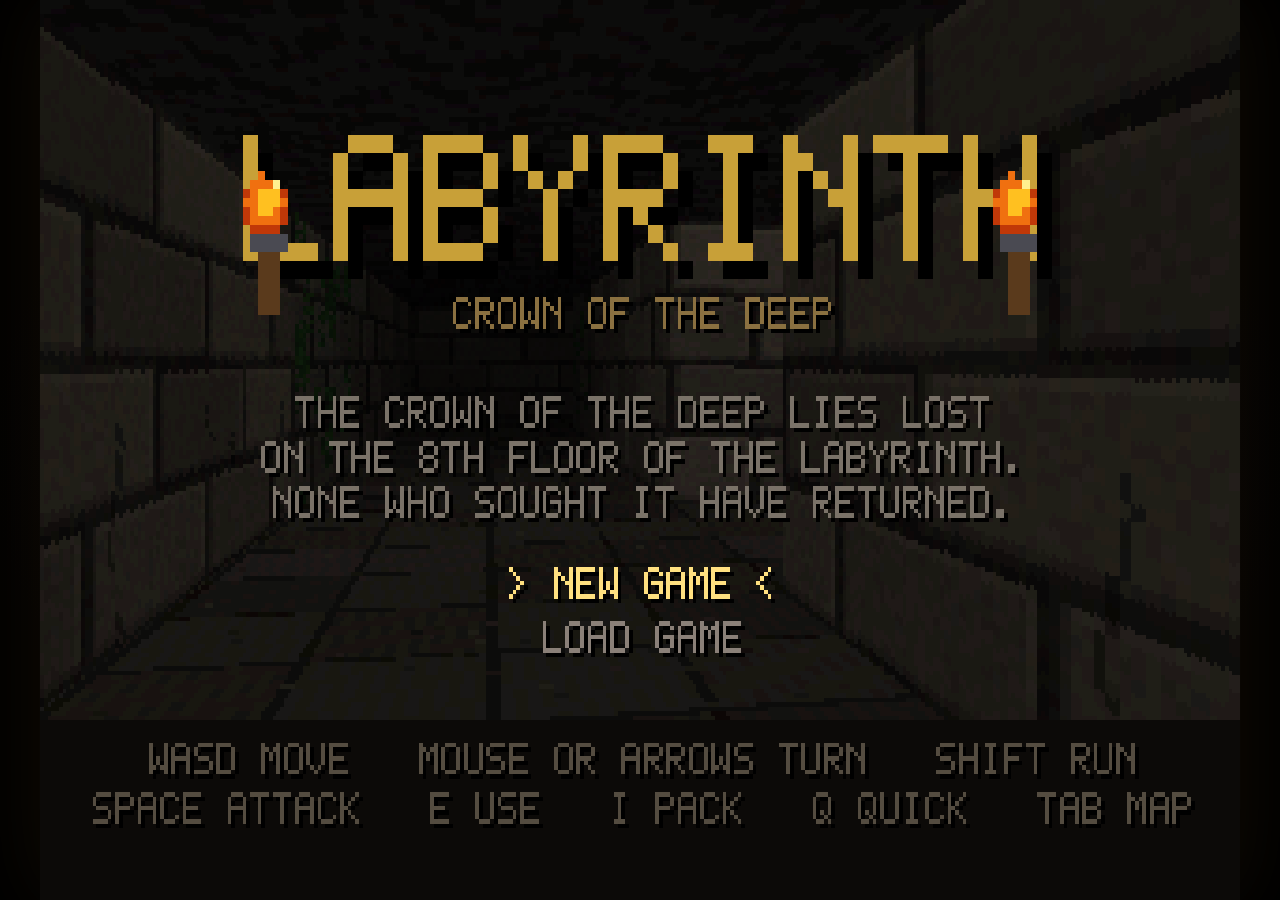
==== index.html @ 781201e9 "feat: shop windows, 10-slot pack, and ranged weapons Adds a gold economy with somewhere to spend it." ====
<!DOCTYPE html>
<html lang="en">
<head>
<meta charset="utf-8">
<title>LABYRINTH — Crown of the Deep</title>
<meta name="viewport" content="width=device-width, initial-scale=1">
<link rel="stylesheet" href="style.css">
</head>
<body>
<div id="frame">
  <canvas id="screen" width="320" height="200"></canvas>
</div>
<!-- engine: no game knowledge -->
<script src="js/engine/util.js"></script>
<script src="js/engine/font.js"></script>
<script src="js/engine/synth.js"></script>
<script src="js/engine/grid.js"></script>
<script src="js/engine/raycaster.js"></script>
<script src="js/engine/input.js"></script>
<!-- game: content, rules, UI -->
<script src="js/game/tiles.js"></script>
<script src="js/game/config.js"></script>
<script src="js/game/items.js"></script>
<script src="js/game/shops.js"></script>
<script src="js/game/textures.js"></script>
<script src="js/game/sprites.js"></script>
<script src="js/game/sfx.js"></script>
<script src="js/game/dungeon.js"></script>
<script src="js/game/save.js"></script>
<script src="js/game/projectiles.js"></script>
<script src="js/game/actors.js"></script>
<script src="js/game/ui.js"></script>
<script src="js/game/menus.js"></script>
<script src="js/game/main.js"></script>
</body>
</html>
---- style.css ----
html, body {
  margin: 0;
  padding: 0;
  background: #000;
  height: 100%;
  overflow: hidden;
  cursor: crosshair;
}
#frame {
  position: fixed;
  inset: 0;
  display: flex;
  align-items: center;
  justify-content: center;
  background: radial-gradient(ellipse at center, #0a0a0f 0%, #000 80%);
}
#screen {
  image-rendering: pixelated;
  image-rendering: crisp-edges;
  /* JS sets width/height to fit window at 4:3 (mode 13h pixel aspect) */
  box-shadow: 0 0 80px rgba(180, 120, 40, 0.10);
}
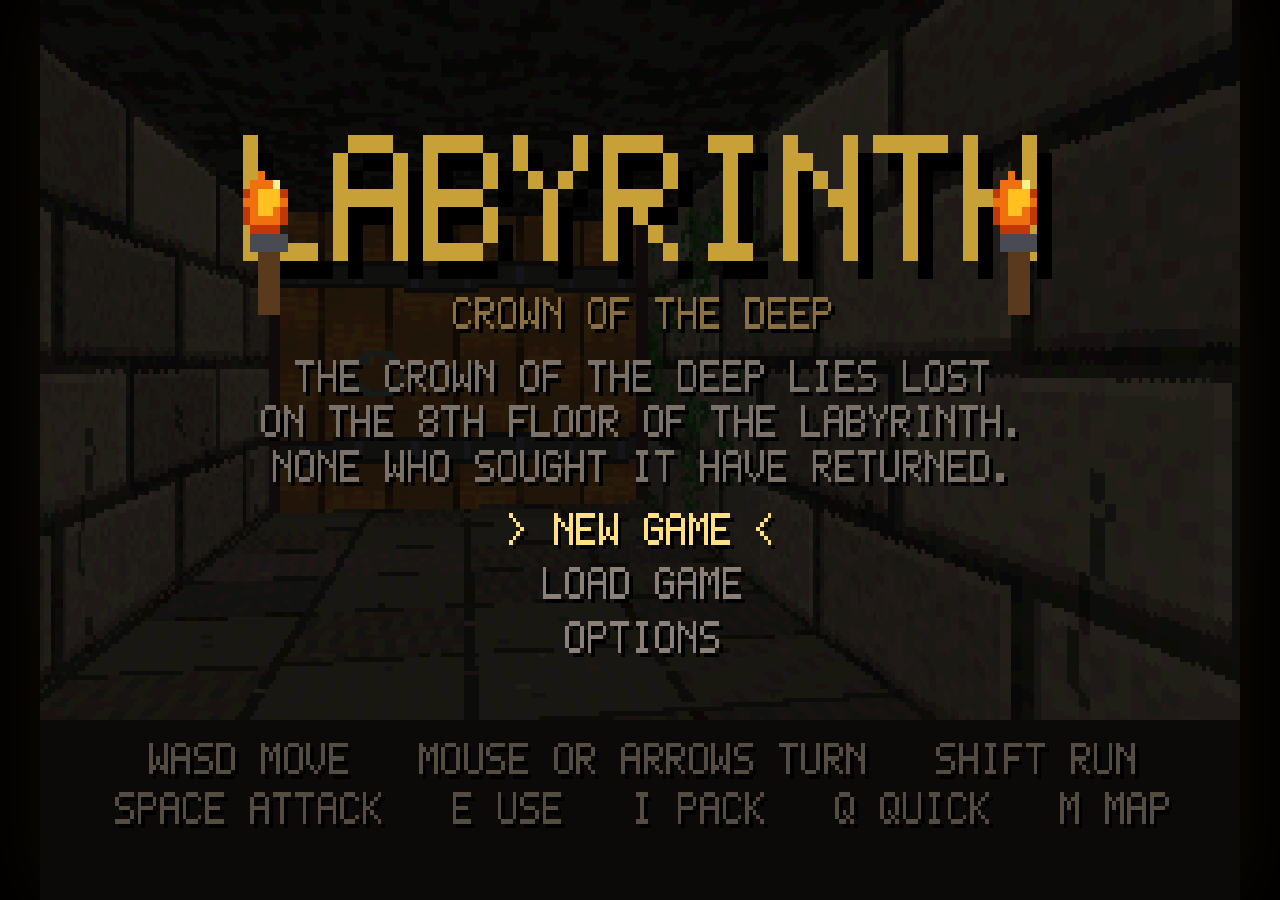
==== commit 0ec0d954: "feat: an above-ground world at level 0 Closes #5.  Every run now opens on the surface at Kingshore: " ====
--- a/index.html
+++ b/index.html
@@ -26,6 +26,8 @@
 <script src="js/game/sprites.js"></script>
 <script src="js/game/sfx.js"></script>
 <script src="js/game/dungeon.js"></script>
+<script src="js/game/overworld.js"></script>
+<script src="js/game/daynight.js"></script>
 <script src="js/game/save.js"></script>
 <script src="js/game/projectiles.js"></script>
 <script src="js/game/actors.js"></script>
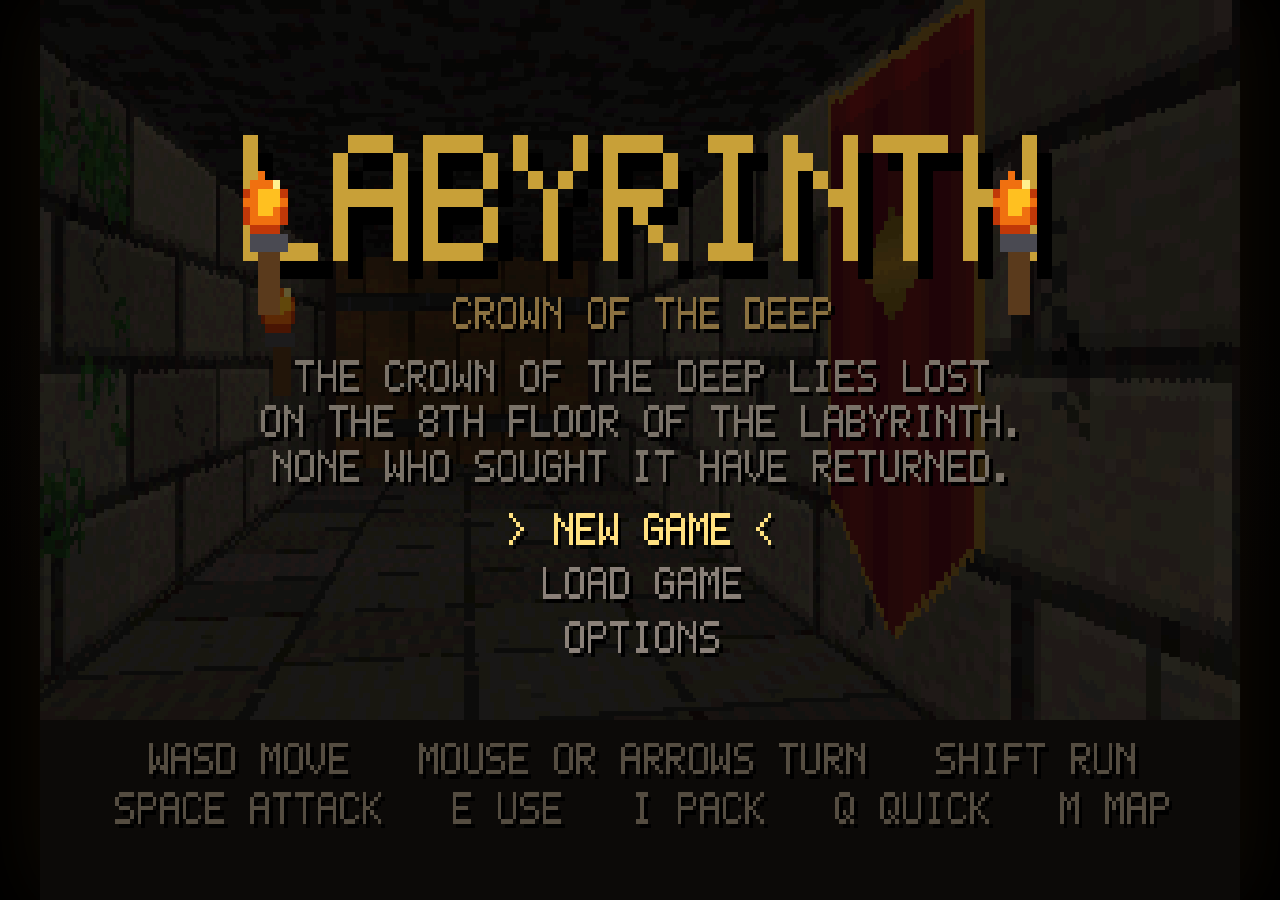
==== commit cad05348: "feat: quests, a journal, and the king who sets you going Closes #6.  A run now opens under a royal s" ====
--- a/index.html
+++ b/index.html
@@ -28,6 +28,7 @@
 <script src="js/game/dungeon.js"></script>
 <script src="js/game/overworld.js"></script>
 <script src="js/game/daynight.js"></script>
+<script src="js/game/quests.js"></script>
 <script src="js/game/save.js"></script>
 <script src="js/game/projectiles.js"></script>
 <script src="js/game/actors.js"></script>
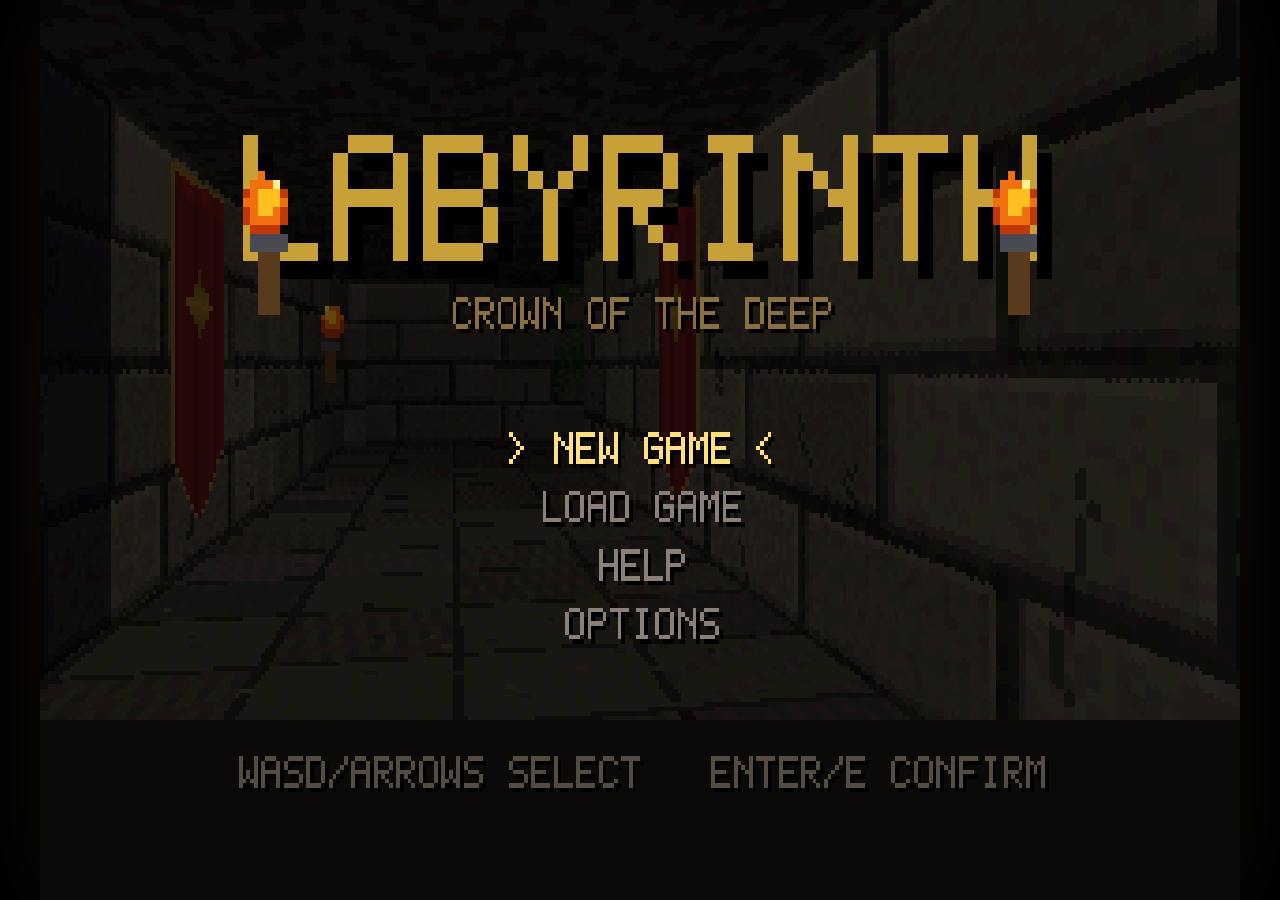
==== commit 92ef1031: "feat: gamepad-style multi-touch controls for phones and tablets Coarse-pointer devices grow a touch " ====
--- a/index.html
+++ b/index.html
@@ -35,5 +35,6 @@
 <script src="js/game/ui.js"></script>
 <script src="js/game/menus.js"></script>
 <script src="js/game/main.js"></script>
+<script src="js/game/touch.js"></script>
 </body>
 </html>
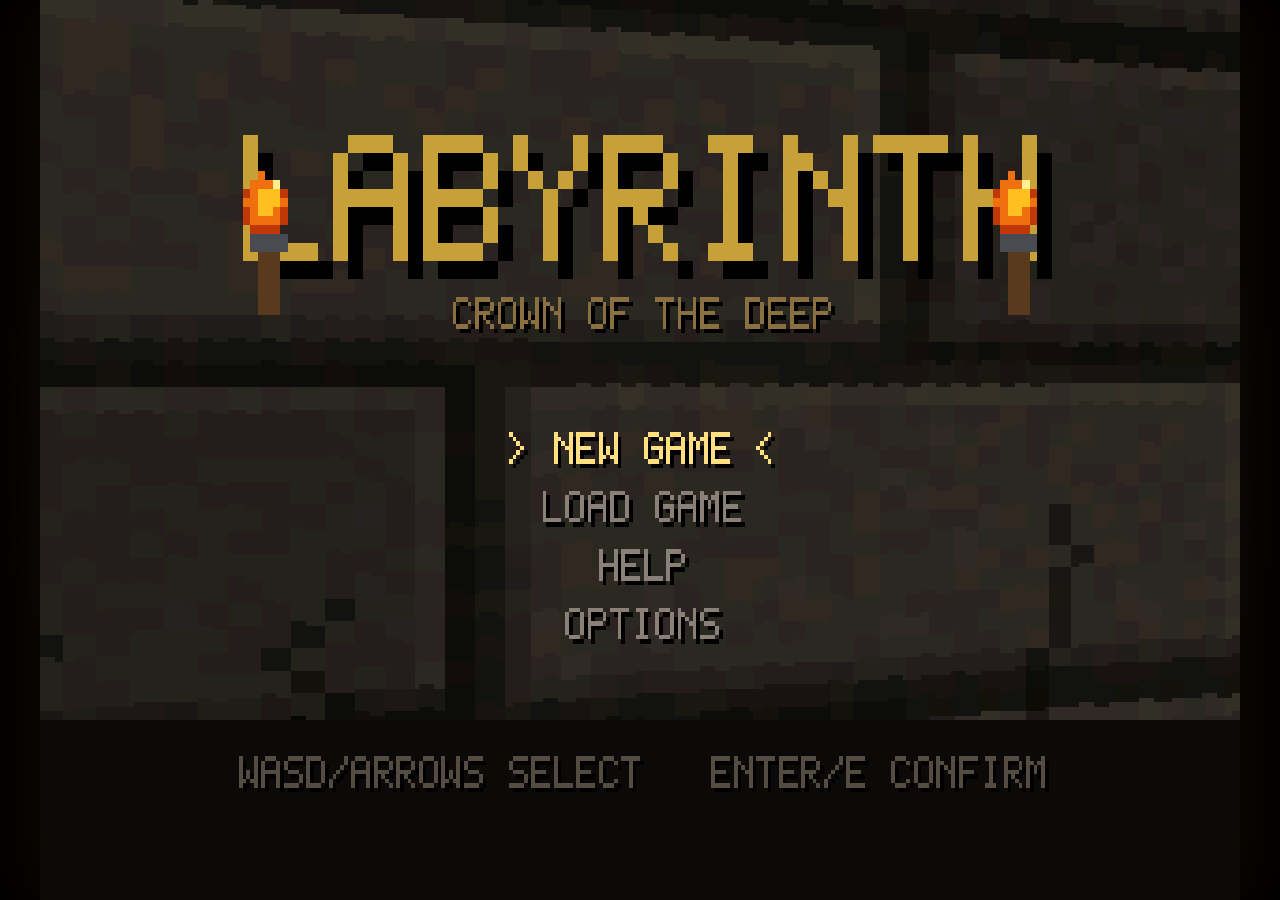
==== commit b5d4c5fb: "feat: install to the home screen and play offline Closes #25.  A manifest, a service worker and a se" ====
--- a/index.html
+++ b/index.html
@@ -3,7 +3,20 @@
 <head>
 <meta charset="utf-8">
 <title>LABYRINTH — Crown of the Deep</title>
-<meta name="viewport" content="width=device-width, initial-scale=1">
+<!-- user-scalable=no: pinch-zoom on a pad is a misfire, never an intent.
+     viewport-fit=cover puts the game under the notch and lets touch.js read
+     the safe-area insets back out. -->
+<meta name="viewport" content="width=device-width, initial-scale=1, maximum-scale=1, user-scalable=no, viewport-fit=cover">
+<meta name="theme-color" content="#0c0906">
+<meta name="description" content="An old-school first-person dungeon crawler in the style of early-90s DOS games.">
+<link rel="manifest" href="manifest.webmanifest">
+<link rel="icon" href="icons/icon-192.png" sizes="192x192" type="image/png">
+<!-- iOS ignores the manifest: these are how it installs to the home screen -->
+<meta name="apple-mobile-web-app-capable" content="yes">
+<meta name="mobile-web-app-capable" content="yes">
+<meta name="apple-mobile-web-app-status-bar-style" content="black-translucent">
+<meta name="apple-mobile-web-app-title" content="Labyrinth">
+<link rel="apple-touch-icon" href="icons/apple-touch-icon.png">
 <link rel="stylesheet" href="style.css">
 </head>
 <body>
@@ -36,5 +49,14 @@
 <script src="js/game/menus.js"></script>
 <script src="js/game/main.js"></script>
 <script src="js/game/touch.js"></script>
+<script>
+// installable and playable offline. Registered last and guarded, so a browser
+// without service workers -- or a file:// open -- just runs the game as before.
+if ('serviceWorker' in navigator && location.protocol.startsWith('http')) {
+  window.addEventListener('load', () => {
+    navigator.serviceWorker.register('sw.js').catch(() => {});
+  });
+}
+</script>
 </body>
 </html>
--- a/style.css
+++ b/style.css
@@ -5,6 +5,8 @@
   height: 100%;
   overflow: hidden;
   cursor: crosshair;
+  /* a pull-to-refresh mid-corridor would end a run; there is nothing to scroll */
+  overscroll-behavior: none;
 }
 #frame {
   position: fixed;
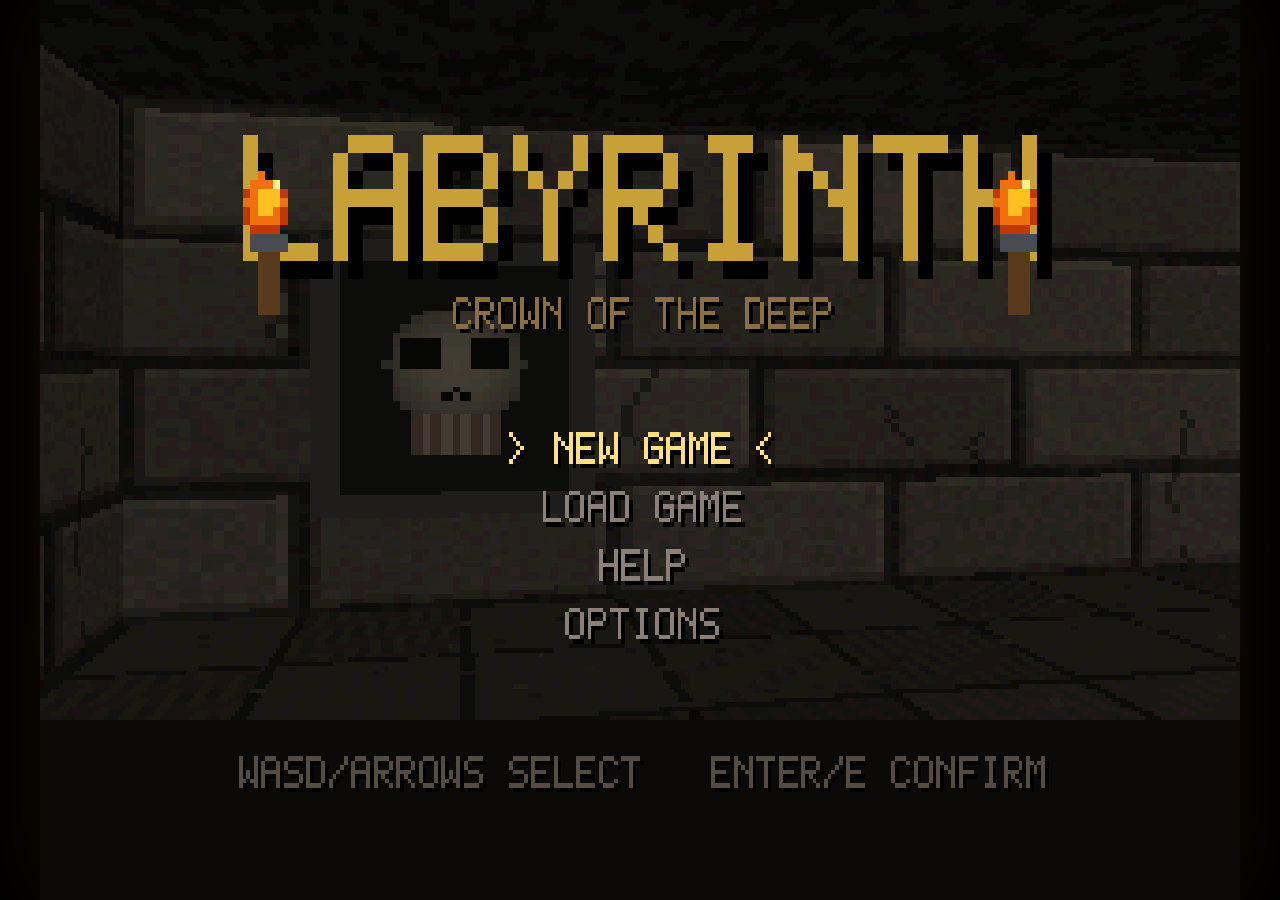
==== commit f66014ce: "feat: stacks of slabs per cell, in place of one wall per tile The renderer was a textbook Wolf3D cas" ====
--- a/index.html
+++ b/index.html
@@ -32,6 +32,7 @@
 <script src="js/engine/input.js"></script>
 <!-- game: content, rules, UI -->
 <script src="js/game/tiles.js"></script>
+<script src="js/game/slabs.js"></script>
 <script src="js/game/config.js"></script>
 <script src="js/game/items.js"></script>
 <script src="js/game/shops.js"></script>
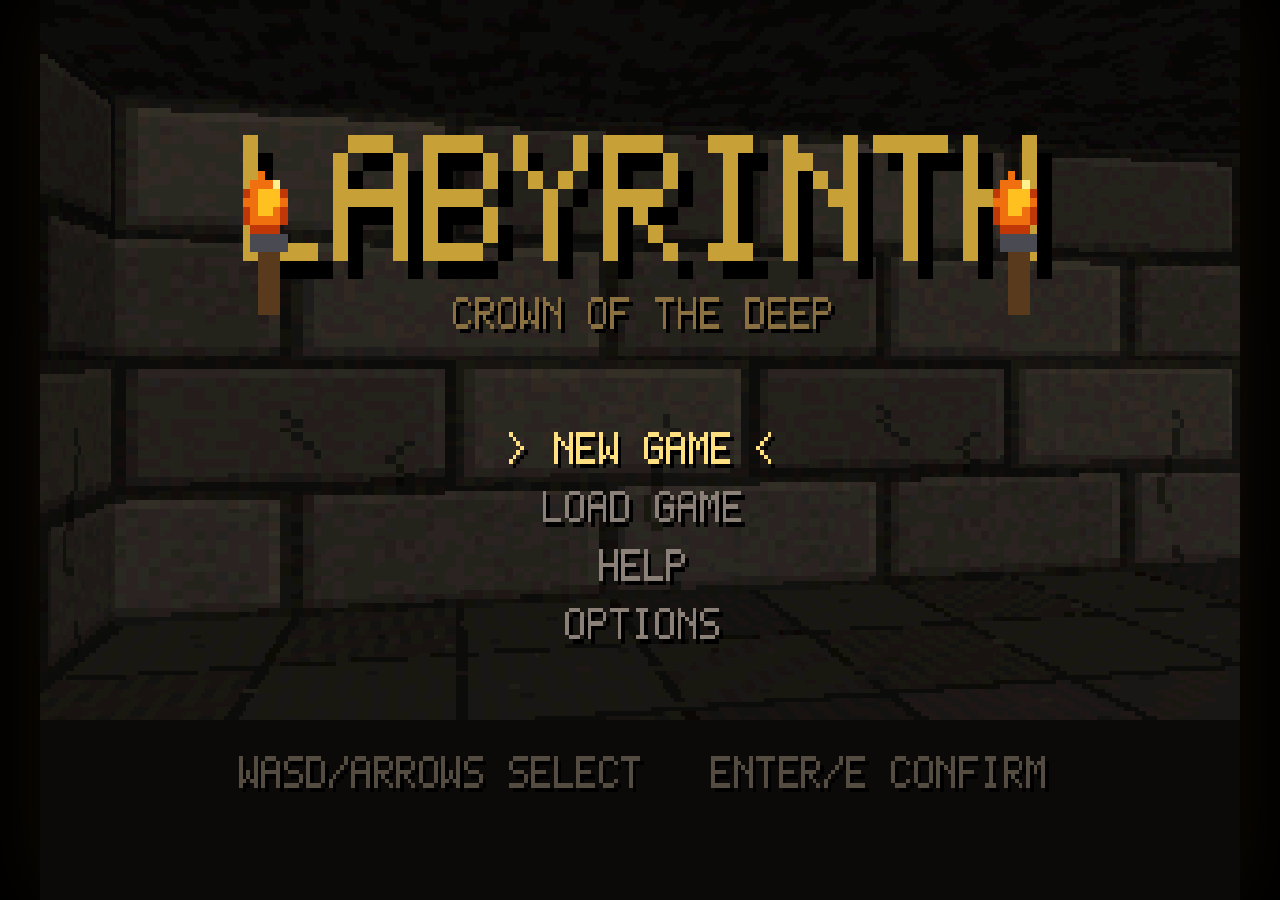
==== commit 96bcb3c7: "feat: height for everything that walks, and a way to dev against the worker Bodies have a z now. The" ====
--- a/index.html
+++ b/index.html
@@ -54,9 +54,18 @@
 // installable and playable offline. Registered last and guarded, so a browser
 // without service workers -- or a file:// open -- just runs the game as before.
 if ('serviceWorker' in navigator && location.protocol.startsWith('http')) {
-  window.addEventListener('load', () => {
-    navigator.serviceWorker.register('sw.js').catch(() => {});
-  });
+  // ?nosw=1 takes the worker out of the way and clears what it cached. The
+  // shell is cached hard, which is right for a game you install and wrong for
+  // one you are editing: without this a code change can stay invisible
+  // through any number of reloads.
+  if (/[?&]nosw=1/.test(location.search)) {
+    navigator.serviceWorker.getRegistrations().then(rs => rs.forEach(r => r.unregister()));
+    if (window.caches) caches.keys().then(ks => ks.forEach(k => caches.delete(k)));
+  } else {
+    window.addEventListener('load', () => {
+      navigator.serviceWorker.register('sw.js').catch(() => {});
+    });
+  }
 }
 </script>
 </body>
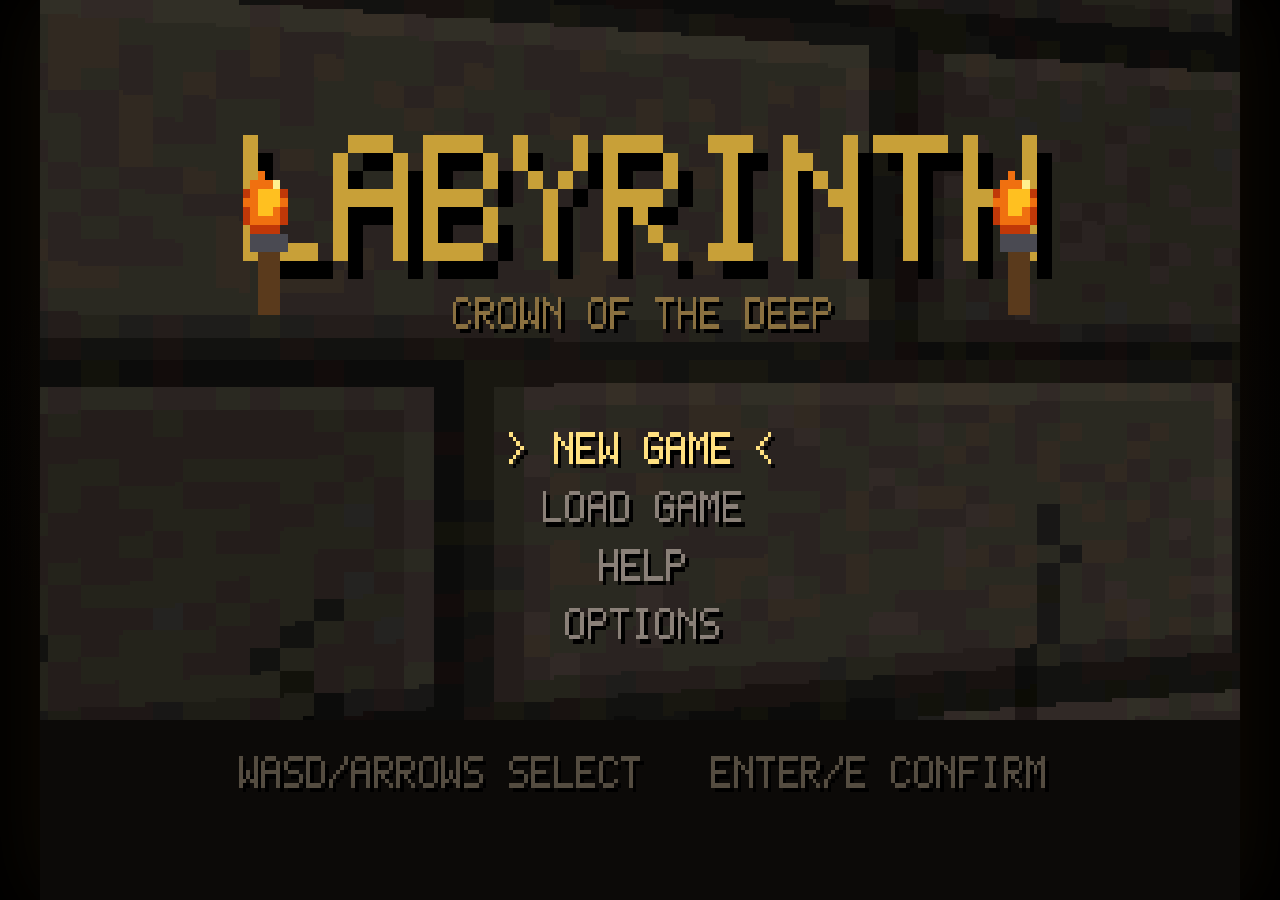
==== commit e6214b68: "feat: a level designer, and a game that carries its maker's world The overworld builder now consumes" ====
--- a/index.html
+++ b/index.html
@@ -31,8 +31,11 @@
 <script src="js/engine/raycaster.js"></script>
 <script src="js/engine/input.js"></script>
 <!-- game: content, rules, UI -->
+<!-- custom-data is a stub until the level designer's export replaces it -->
+<script src="custom-data.js"></script>
 <script src="js/game/tiles.js"></script>
 <script src="js/game/slabs.js"></script>
+<script src="js/game/custom.js"></script>
 <script src="js/game/config.js"></script>
 <script src="js/game/items.js"></script>
 <script src="js/game/shops.js"></script>
